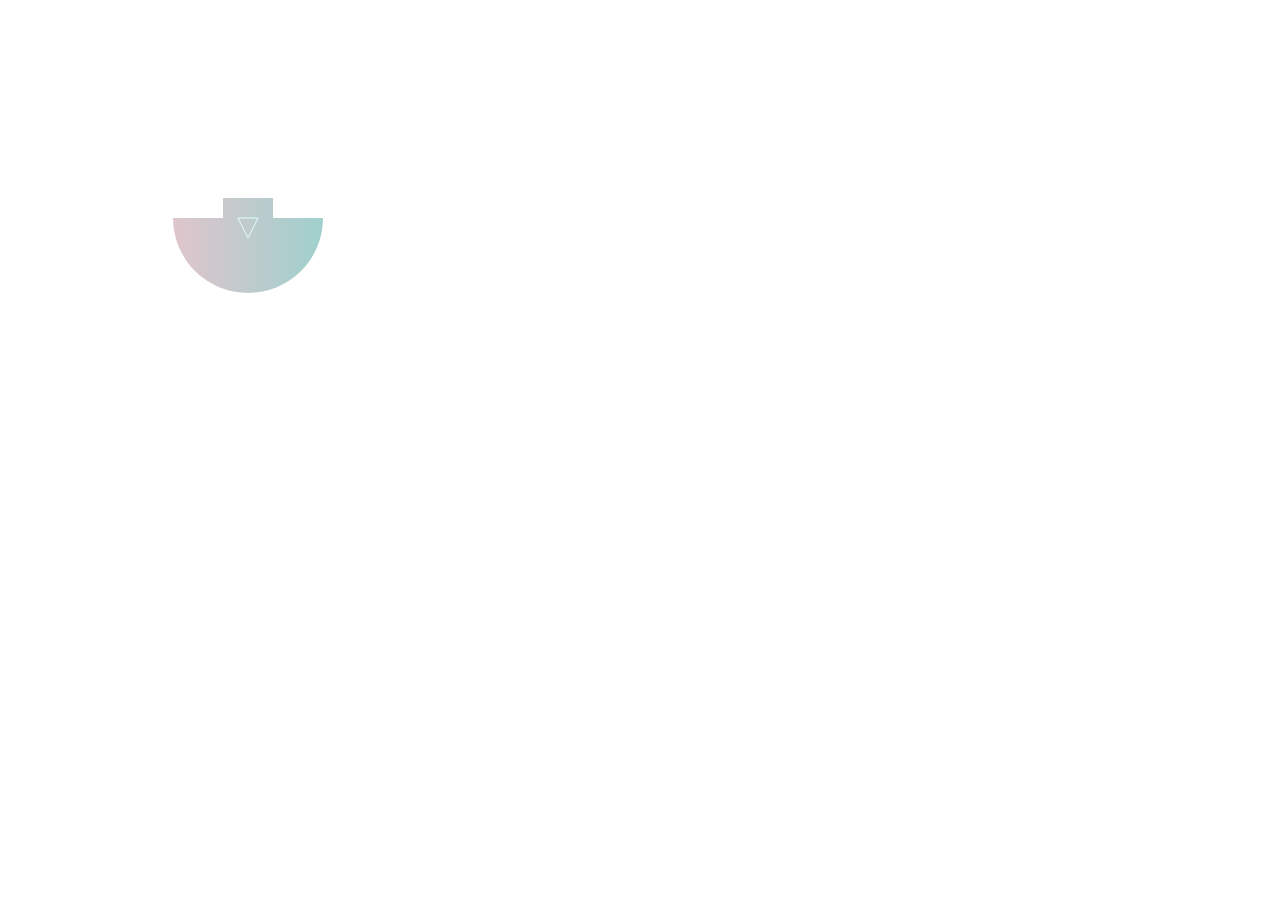
==== game_page.html @ 754a779b "Created main html file for game page, added content to game_play.js" ====
<!DOCTYPE html>
<html>
    <head>
        <meta charset="UTF-8">
        <title>Space Busters</title>
        <script type="text/javascript" src="assets/scripts/game_play.js" async></script>
    </head>
    
    <body>

        <canvas id="main" width="1000" height="640">
            <!-- Place a warning here as a fallback for older browsers -->
        </canvas>
    
    </body>
</html>
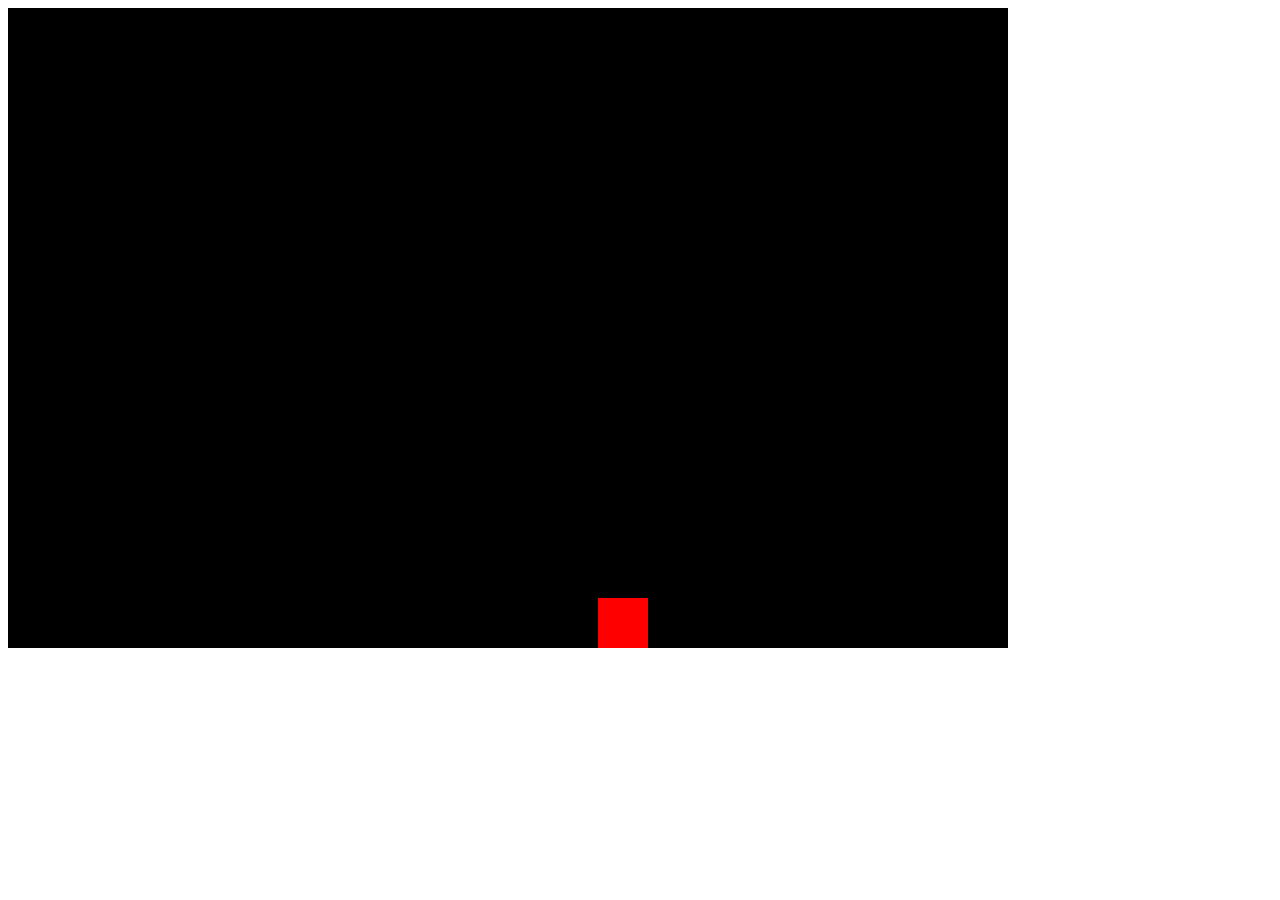
==== commit ba3e4a9c: "Added game_style.css and changed canvas background to black" ====
--- a/game_page.html
+++ b/game_page.html
@@ -3,6 +3,8 @@
     <head>
         <meta charset="UTF-8">
         <title>Space Busters</title>
+        
+        <link href="assets/css/game_style.css" rel="stylesheet" type="text/css">
         <script type="text/javascript" src="assets/scripts/game_play.js" async></script>
     </head>
     
--- a/assets/css/game_style.css
+++ b/assets/css/game_style.css
@@ -0,0 +1,3 @@
+canvas {
+	background-color: #000000;
+}
